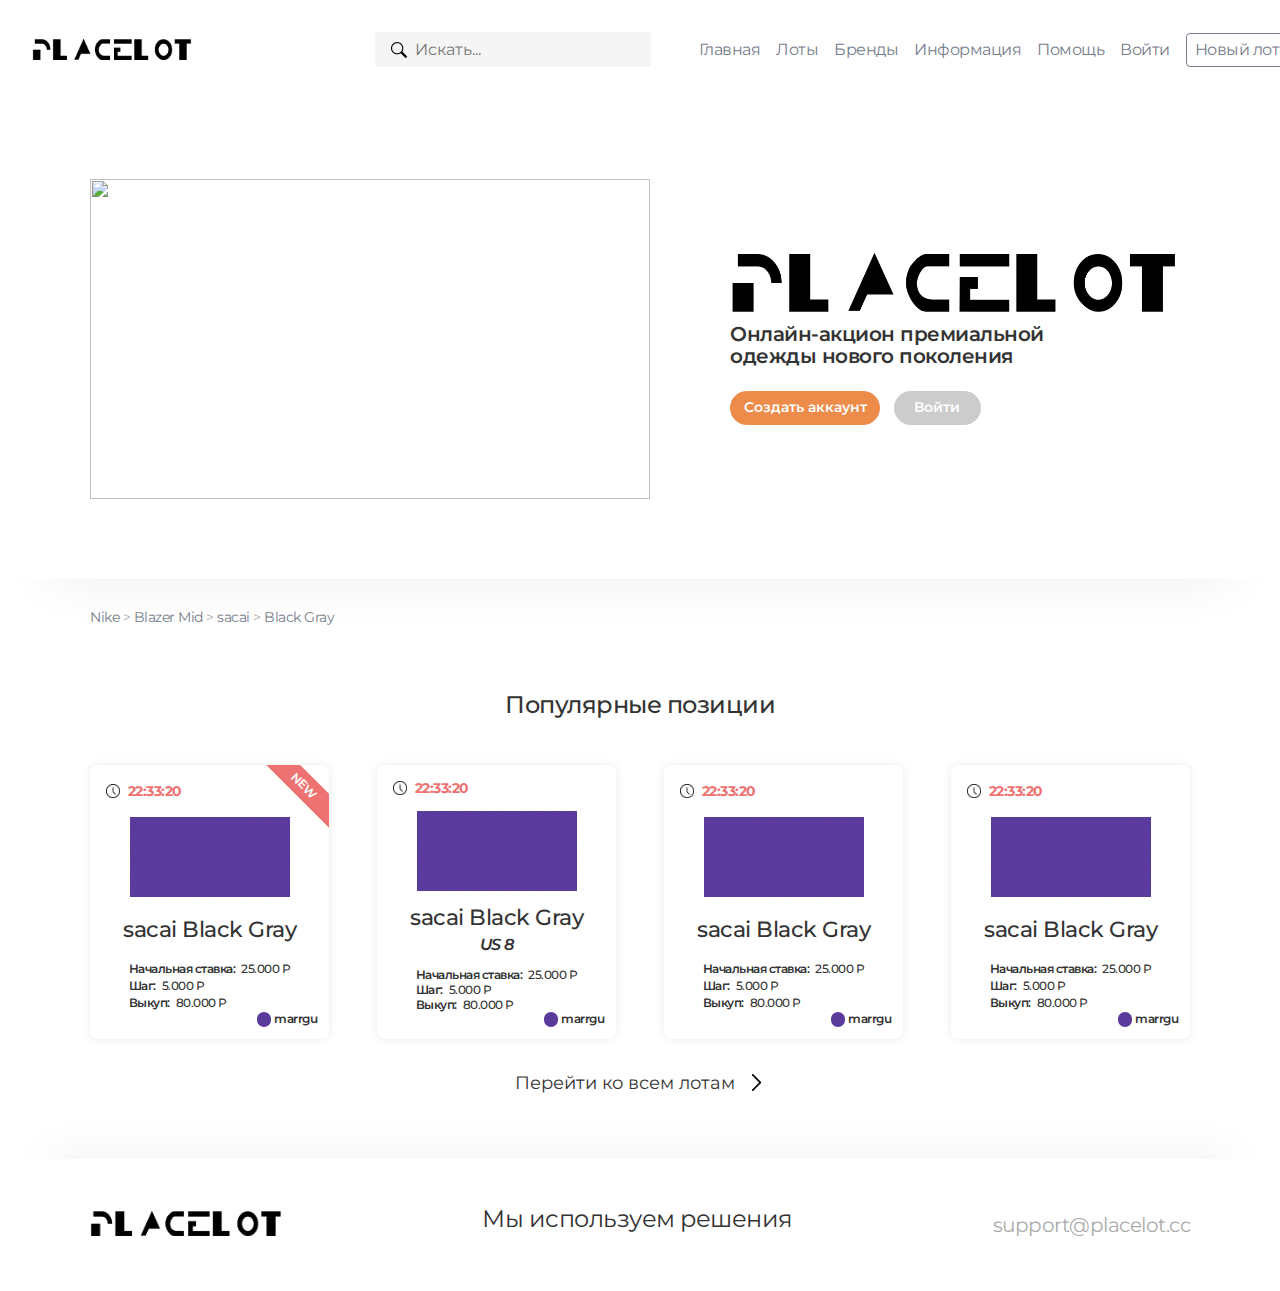
==== index.html @ b5e35ce7 "v0.35" ====
<!DOCTYPE html>
<html lang="en">
<head>
    <title>Document</title>
    <meta charset="UTF-8">
    <meta name="viewport" content="width=1340">
    <link
        href="https://fonts.googleapis.com/css?family=Montserrat:400,500,600,700&display=swap&subset=cyrillic,cyrillic-ext,latin-ext"
        rel="stylesheet">
    <link rel="stylesheet" href="assets/css/main.css">
</head>
<body>
    <header>
        <div class="topbar">
            <div class="topbar__logo">
                <img src="assets/img/logo.png" alt="logo" class="topbar__logo--image">
            </div>
            <div class="topbar-search">
                <span class="topbar-search__icon"></span>
                <input type="search" class="topbar-search__input" placeholder="Искать...">
            </div>
            <div class="topbar-menu">
                <a href="#link" class="topbar-menu__link">Главная</a>
                <a href="#link" class="topbar-menu__link">Лоты</a>
                <a href="#link" class="topbar-menu__link">Бренды</a>
                <a href="#link" class="topbar-menu__link">Информация</a>
                <a href="#link" class="topbar-menu__link">Помощь</a>
                <a href="#link" class="topbar-menu__link">Войти</a>
                <a href="#link" class="topbar-menu__link topbar-menu__link--bordered">Новый лот</a>
            </div>
        </div>
        <div class="preview">
            <div class="preview__inner">
                <img src="" class="preview__image">
                <div class="preview__desk">
                    <h1 class="preview__title"><img src="assets/img/logo.png" alt="PLACELOT" class="preview__title--image"></h1>
                    <div class="preview__description">Онлайн-акцион премиальной одежды нового поколения</div>
                    <div class="preview__buttons">
                        <button class="preview__button preview__button--oragne">Создать аккаунт</button>
                        <button class="preview__button">Войти</button>
                    </div>
                </div>
            </div>
        </div>
    </header>
    <main>
        <div class="page-part">
            <div class="page-part__breadcrumb">
                <a href="#link">Nike</a> > <a href="#link">Blazer Mid</a> > <a href="#link">sacai</a> > <a
                    href="#link">Black Gray</a>
            </div>
            <h2 class="page-part__title">Популярные позиции</h2>
            <div class="page-part__container">
                <div class="place-ground">
                    <div class="place-ground-lead" data-new="true">
                        <div class="place-ground-lead__timer">
                            <span class="icon__timer"></span>
                            <span>22:33:20</span>
                        </div>
                        <img src="assets/img/color.png" alt="" class="place-ground-lead__image">
                        <span class="place-ground-lead__title">sacai Black Gray</span>
                        <div class="place-ground-lead-info">
                            <div class="place-ground-lead__info">
                                <span class="place-ground-lead__info--0">Начальная ставка:</span>
                                <span class="place-ground-lead__info--1">25.000 Р</span>
                            </div>
                            <div class="place-ground-lead__info">
                                <span class="place-ground-lead__info--0">Шаг:</span>
                                <span class="place-ground-lead__info--1">5.000 Р</span>
                            </div>
                            <div class="place-ground-lead__info">
                                <span class="place-ground-lead__info--0">Выкуп:</span>
                                <span class="place-ground-lead__info--1">80.000 Р</span>
                            </div>
                        </div>
                        <div class="place-ground-lead-author">
                            <img src="assets/img/color.png" class="place-ground-lead-author__avatar">
                            <span class="place-ground-lead-author__name">marrgu</span>
                        </div>
                    </div>
                    <div class="place-ground-lead">
                        <div class="place-ground-lead__timer">
                            <span class="icon__timer"></span>
                            <span>22:33:20</span>
                        </div>
                        <img src="assets/img/color.png" alt="" class="place-ground-lead__image">
                        <span class="place-ground-lead__title">sacai Black Gray</span>
                        <span class="place-ground-lead__mark">US 8</span>
                        <div class="place-ground-lead-info">
                            <div class="place-ground-lead__info">
                                <span class="place-ground-lead__info--0">Начальная ставка:</span>
                                <span class="place-ground-lead__info--1">25.000 Р</span>
                            </div>
                            <div class="place-ground-lead__info">
                                <span class="place-ground-lead__info--0">Шаг:</span>
                                <span class="place-ground-lead__info--1">5.000 Р</span>
                            </div>
                            <div class="place-ground-lead__info">
                                <span class="place-ground-lead__info--0">Выкуп:</span>
                                <span class="place-ground-lead__info--1">80.000 Р</span>
                            </div>
                        </div>
                        <div class="place-ground-lead-author">
                            <img src="assets/img/color.png" class="place-ground-lead-author__avatar">
                            <span class="place-ground-lead-author__name">marrgu</span>
                        </div>
                    </div>
                    <div class="place-ground-lead">
                        <div class="place-ground-lead__timer">
                            <span class="icon__timer"></span>
                            <span>22:33:20</span>
                        </div>
                        <img src="assets/img/color.png" alt="" class="place-ground-lead__image">
                        <span class="place-ground-lead__title">sacai Black Gray</span>
                        <div class="place-ground-lead-info">
                            <div class="place-ground-lead__info">
                                <span class="place-ground-lead__info--0">Начальная ставка:</span>
                                <span class="place-ground-lead__info--1">25.000 Р</span>
                            </div>
                            <div class="place-ground-lead__info">
                                <span class="place-ground-lead__info--0">Шаг:</span>
                                <span class="place-ground-lead__info--1">5.000 Р</span>
                            </div>
                            <div class="place-ground-lead__info">
                                <span class="place-ground-lead__info--0">Выкуп:</span>
                                <span class="place-ground-lead__info--1">80.000 Р</span>
                            </div>
                        </div>
                        <div class="place-ground-lead-author">
                            <img src="assets/img/color.png" class="place-ground-lead-author__avatar">
                            <span class="place-ground-lead-author__name">marrgu</span>
                        </div>
                    </div>
                    <div class="place-ground-lead">
                        <div class="place-ground-lead__timer">
                            <span class="icon__timer"></span>
                            <span>22:33:20</span>
                        </div>
                        <img src="assets/img/color.png" alt="" class="place-ground-lead__image">
                        <span class="place-ground-lead__title">sacai Black Gray</span>
                        <div class="place-ground-lead-info">
                            <div class="place-ground-lead__info">
                                <span class="place-ground-lead__info--0">Начальная ставка:</span>
                                <span class="place-ground-lead__info--1">25.000 Р</span>
                            </div>
                            <div class="place-ground-lead__info">
                                <span class="place-ground-lead__info--0">Шаг:</span>
                                <span class="place-ground-lead__info--1">5.000 Р</span>
                            </div>
                            <div class="place-ground-lead__info">
                                <span class="place-ground-lead__info--0">Выкуп:</span>
                                <span class="place-ground-lead__info--1">80.000 Р</span>
                            </div>
                        </div>
                        <div class="place-ground-lead-author">
                            <img src="assets/img/color.png" class="place-ground-lead-author__avatar">
                            <span class="place-ground-lead-author__name">marrgu</span>
                        </div>
                    </div>
                </div>
                <button class="place-ground-go-next">
                    <span>Перейти ко всем лотам</span>
                    <span class="icon__chevron-right"></span>
                </button>
            </div>
        </div>
    </main>
    <footer>
        <div class="footer">
            <section>
                <img src="assets/img/logo.png" alt="PLACELOT" class="footer__logo">
            </section>
            <section>
                <h2 class="footer__title">Мы используем решения</h2>
            </section>
            <section>
                <div class="footer__info">support@placelot.cc</div>
            </section>
        </div>
    </footer>
</body>
</html>
---- assets/css/main.css ----
*, ::before, ::after {
    position: relative;
    box-sizing: border-box;
}

body {
    padding: 0;
    margin: 0;
    font-size: 16px;
    font-family: 'Montserrat', sans-serif;
    /* background: #fafafa; */
    line-height: 1;
    letter-spacing: -0.5px;
    color: #333;
}

header {
    background: white;
    /* border-bottom: 0.075em solid #ccc; */
}

button, input {
    display: inline-block;
    font: inherit;
    color: inherit;
    line-height: 1;
    padding: unset;
    background: unset;
    border: unset;
    outline: unset;
    -webkit-appearance: unset;
}

input[type="checkbox"] {
    -webkit-appearance: checkbox;
}

strong {
    font-size: 1.1em;
}

a {
    color: #767d8c;
    text-decoration: none;
}

a.ghost {
    position: absolute;
    top: 0;
    left: 0;
    right: 0;
    bottom: 0;
    z-index: 12;
}

.hidden, [hidden] {
    display: none !important;
}

.marked {
    color: #ffc500;
}

/* Colours */

.darkgray {
    color: #3e4147;
}

.gray {
    color: #686c75;
}

.white {
    color: white;
}

/* ScrollBar */

.cool-overflow::-webkit-scrollbar {
    width: 0.25em;
}

.cool-overflow::-webkit-scrollbar-track {
    background: rgba(0, 0, 0, 0.1);
    border-radius: 10em;
}

.cool-overflow::-webkit-scrollbar-thumb {
    background: #aab2b9;
    border-radius: 10em;
}

/* Icons */

[class *="icon"] {
    display: inline-block;
    background: no-repeat center/contain;
    width: 1em;
    height: 1em;
}

.icon__chevron-right {
    background-image: url("../img/icons/chevron-right.png");
    margin-left: 0.75em;
}

.icon__timer {
    background-image: url("../img/icons/clock.png");
    margin-right: 0.5em;
}

/* Topbar */

.topbar {
    display: flex;
    align-items: center;
    padding: 2em;
    width: 1320px;
    margin: 0 auto;
}

.topbar__logo {
    display: flex;
    flex: 1;
}

.topbar__logo--image {
    width: 10em;
}

.topbar-search {
    display: flex;
    align-items: center;
    justify-content: flex-start;
    padding: 0.5em 1em;
    background: #f5f5f5;
    border-radius: 0.25em;
}

.topbar-search__input {
    color: #767d8c;
}

.topbar-search__icon {
    background-image: url("../img/icons/search.png");
    margin-right: 0.5em;
}

.topbar-menu {
    display: flex;
    align-items: center;
    margin-left: 2em;
}

.topbar-menu__link {
    margin-left: 1em;
    font-weight: 400;
    transition: 0.125s linear color;
}

.topbar-menu__link:hover {
    color: #333;
}

.topbar-menu__link--bordered {
    padding: 0.5em;
    border: 0.05em solid #767d8c;
    border-radius: 0.25em;
    transition: 0.2s linear color, 0.2s linear background-color, 0.2s linear border-color;
}

.topbar-menu__link--bordered:hover {
    background: #767d8c;
    border-color: transparent;
    color: white;
    text-shadow: unset;
}

/* Preview */

.preview {
    padding: 5em 0;
    box-shadow: 0 50px 50px -50px #ededed;
}

.preview__image {
    width: 35em;
    height: 20em;
    object-fit: contain;
}

.preview__inner {
    display: flex;
    align-items: center;
    /* justify-content: center; */
    width: 1100px;
    margin: 0 auto;
}

.preview__desk {
    display: inline-grid;
    margin-left: 5em;
}

.preview__title {
    margin: 0;
    margin-bottom: 0.35em;
}

.preview__title--image {
    display: block;
    width: 14em;
}

.preview__description {
    width: 16em;
    font-size: 1.25em;
    font-weight: 600;
    line-height: 1.1;
}

.preview__buttons {
    display: flex;
    margin-top: 1.5em;
}

.preview__button {
    padding: 0.75em 1em;
    margin-right: 1em;
    background: #ccc;
    border-radius: 5em;
    color: white;
    font-size: 0.85em;
    font-weight: 600;
    cursor: pointer;
}

.preview__button:last-child {
    padding: 0.75em 1.5em;
    margin: 0;
}

.preview__button--oragne {
    background: #ed8b4a;
}

/* Main */

main {
    width: 1100px;
    margin: 2em auto;
}

/* Page Part */

.page-part {
    display: grid;
}

.page-part__breadcrumb {
    margin-bottom: 5em;
    font-size: 0.85em;
    color: #9c9c9c;
}

.page-part__breadcrumb>a:hover {
    color: #333;
    text-decoration: underline;
}

.page-part__title {
    font-weight: 500;
    text-align: center;
    margin: 0;
    margin-bottom: 2em;
}

/* Lead */

.lead {
    display: flex;
    justify-content: space-between;
}

.lead-info {
    display: grid;
    grid-gap: 2em;
    align-content: flex-start;
    width: 35em;
}

.lead-info__image {
    background: whitesmoke;
    width: inherit;
    height: 20em;
    object-fit: contain;
}

.lead-info__description {
    display: inline-block;
    word-break: break-word;
    font-weight: 500;
    color: #4c4c4c;
    line-height: 1.25;
}

.lead-details {
    display: grid;
    grid-gap: 0.5em;
    padding-top: 2em;
    border-top: 0.075em solid #aab2b9;
}

.lead-details__row {
    font-size: 0.85em;
}

.lead-details__row--0 {
    font-weight: 600;
}

.lead-details__row:first-child {
    margin-bottom: 1.5em;
}

.lead-details__row:last-child {
    margin-top: 1.5em;
}

.lead-ment {
    display: grid;
    align-content: flex-start;
    width: 25em;
}

.lead-ment__title {
    font-size: 2em;
    font-weight: 600;
    padding-bottom: 1em;
    margin-bottom: 1em;
    border-bottom: 0.025em solid #aab2b9;
    text-align: center;
}

.lead-ment__finaces {
    display: grid;
    width: 18em;
    margin: 0 auto;
}

.lead-ment__timeout {
    display: inline-flex;
    align-items: center;
    justify-self: center;
    margin-bottom: 1.5em;
}

.lead-ment__timeout--icon {}

.lead-ment__timeout--text {
    font-size: 1.25em;
    font-weight: 700;
    color: #e0a22e;
}

.lead-ment__info {
    margin-bottom: 0.5em;
}

.lead-ment__info--0 {
    font-size: 1.25em;
    font-weight: 700;
    color: #9e9e9e;
    margin-right: 0.25em;
}

.lead-ment__info--1 {
    font-size: 1.25em;
    font-weight: 700;
    color: #4cae0a;
}

.lead-ment__info--2 {
    font-size: 1.25em;
    font-weight: 700;
}

.lead-make-bet {
    display: grid;
    grid-gap: 1em;
    justify-items: center;
    margin-top: 2em;
}

.lead-make-bet__sum {
    padding: 0.75em 1.5em;
    background: #efefef;
    border: 0.05em solid #ccc;
    border-radius: 2.25em;
    font-weight: 500;
}

.lead-make-bet__add-sum {
    display: flex;
}

.lead-make-bet__add-sum--button {
    padding-bottom: 0.25em;
    border-bottom: 0.05em solid;
    font-weight: 600;
    cursor: pointer;
    transition: .125s linear border-color;
}

.lead-make-bet__add-sum--button:first-child {
    margin-right: 1em;
}

.lead-make-bet__add-sum--button:hover {
    border-color: transparent;
}

.lead-make-bet__button {
    padding: 0.75em 1.5em;
    background: #4cae0a;
    border: 0.05em solid #a1c588;
    border-radius: 2.25em;
    font-size: 0.9em;
    font-weight: 700;
    color: white;
    cursor: pointer;
    transition: 0.125s linear background-color;
}

.lead-make-bet__button:hover {
    background: #48a00a;
}

.lead-history {
    margin-top: 2em;
}

.lead-history__title {
    font-size: 1.5em;
    font-weight: 600;
    text-align: center;
    margin-bottom: 1em;
}

.lead-history__inner {
    max-height: 8em;
    overflow: auto;
}

.lead-history__bet {
    display: flex;
    align-items: center;
    padding: 0.5em 0.75em;
}

.lead-history__bet:nth-child(even) {
    background: #f5f5f5;
}

.lead-history__info {
    display: flex;
    align-items: center;
}

.lead-history__info--image {
    display: block;
    width: 1.5em;
    height: 1.5em;
    background: rebeccapurple;
    border-radius: 100%;
    margin-right: 0.5em;
}

.lead-history__info--username {
    font-size: 1.1em;
    font-weight: 600;
    margin-right: 0.25em;
}

.lead-history__action {
    font-size: 0.9em;
    font-weight: 400;
}

.lead-history__time {
    flex: 1;
    direction: rtl;
    font-size: 0.75em;
}

/* Profile */

.profile {
    display: flex;
    justify-content: space-between;
}

.profile-info {
    display: flex;
    align-items: center;
    width: 35em;
}

.profile-info__avatar {
    padding: 0.25em;
    width: 10em;
    height: 10em;
    border: 0.125em solid #767d8c;
    border-radius: 100%;
}

.profile-info__details {
    margin-left: 2em;
}

.profile-info__nickname {
    display: flex;
    align-items: center;
}

.profile-info__nickname--nickname {
    font-size: 1.5em;
    font-weight: 600;
    text-transform: lowercase;
}

.profile-info__registartion-time {
    margin-top: 0.5em;
    font-size: 0.85em;
}

.profile-info__achievements {
    display: grid;
    grid-gap: 0.5em;
    margin-top: 1.25em;
}

.profile-info__achievements>span {
    font-size: 0.85em;
    font-weight: 500;
}

.profile-level {
    display: grid;
}

.profile-level__lvl {
    margin-bottom: 0.25em;
    font-weight: 500;
}

.profile-level-progress-bar {
    width: 100%;
    height: 0.25em;
    background: #d7deec;
    border-radius: 10em;
}

.profile-level-progress-bar__filled {
    position: absolute;
    width: 75%;
    height: 100%;
    background: #47beca;
    background: #51c36a;
    background: #767d8c;
    border-radius: inherit;
}

.profile-bages {
    display: flex;
    margin-top: 1.25em;
}

.profile-bages__bage {
    padding: 0.4em 1em;
    margin-right: 0.75em;
    border-radius: 10em;
    font-size: 0.75em;
    font-weight: 600;
    color: white;
}

.profile-bages__bage:last-child {
    margin: 0;
}

.profile-bages__bage--blue {
    background: #43638c;
}

.profile-bages__bage--green {
    background: #4dc756;
}

.profile-bages__bage--pink {
    background: #d668be;
}

.profile-personal-page {
    display: grid;
    align-content: flex-start;
    background: white;
    border-radius: 0.5em;
    flex: 1;
}

.profile-personal-page__header {
    padding: 1em;
    border-radius: 0.5em 0.5em 0 0;
    box-shadow: 0 6px 10px -6px #ccc;
    background: whitesmoke;
    font-size: 1em;
    font-weight: 600;
    text-align: center;
    text-transform: uppercase;
}

.profile-personal-page__body {
    height: 250px;
    background: #ccc;
    border-radius: 0 0 0.5em 0.5em;
}

/* Reveal Block  */

.reveal-block {
    margin-top: 2em;
}

.reveal-block__summary {
    display: flex;
    padding: 0.25em 0;
    border-bottom: 0.075em solid;
    font-size: 1.25em;
    font-weight: 500;
    cursor: pointer;
}

.reveal-block__content {
    display: none;
    margin-top: 2.5em;
}

.reveal-block__summary::after {
    content: "\002B";
    font-size: 1.5em;
    font-weight: bold;
    text-align: right;
    line-height: 50%;
    flex: 1;
}

.reveal-block--revealed .reveal-block__summary::after {
    content: "\2013";
}

.reveal-block--revealed {}

.reveal-block--revealed .reveal-block__content {
    display: block;
}

/* Place Ground  */

.place-ground {
    display: grid;
    grid-gap: 3em;
    grid-template-columns: repeat(4, 1fr);
}

.place-ground-lead {
    display: grid;
    grid-gap: 1em;
    justify-items: center;
    padding: 1em;
    border-radius: 0.5em;
    box-shadow: 0 0 10px 0px #eaeaea;
    overflow: hidden;
}

.place-ground-lead__add-time {
    font-size: 0.85em;
    font-weight: 500;
    justify-self: flex-start;
}

.place-ground-lead__image {
    width: 10em;
    height: 5em;
    object-fit: cover;
}

.place-ground-lead__title {
    font-size: 1.35em;
    font-weight: 500;
}

.place-ground-lead__mark {
    margin-top: -0.5em;
    font-weight: 600;
    font-style: italic;
}

.place-ground-lead__state {
    padding: 0.5em 1.25em;
    background: #67b76c;
    border-radius: 10em;
    font-weight: 600;
    color: white;
}

.place-ground-lead__timer {
    display: flex;
    align-items: center;
    justify-self: left;
    color: #ee7272;
    font-size: 0.9em;
    font-weight: bold;
}

.place-ground-lead-info {
    display: grid;
    row-gap: 0.25em;
    margin-bottom: 1em;
    font-size: 0.75em;
}

.place-ground-lead__info {
    display: flex;
}

.place-ground-lead__info--0 {
    margin-right: 0.5em;
    font-weight: 600;
}

.place-ground-lead__info--1 {
    font-weight: 500;
}

.place-ground-lead-author {
    position: absolute;
    right: 0.75em;
    bottom: 0.75em;
    display: flex;
    align-items: center;
}

.place-ground-lead-author__avatar {
    width: 0.9em;
    height: 0.9em;
    object-fit: cover;
    border-radius: 100%;
}

.place-ground-lead-author__name {
    font-size: 0.75em;
    font-weight: 600;
    margin-left: 0.25em;
}

.place-ground-lead[data-new="true"]::after {
    content: 'NEW';
    position: absolute;
    top: 0;
    right: 0;
    padding: 0.5em 3em;
    background: #ee7272;
    transform: rotate(45deg) translate(2em, -1em);
    color: white;
    font-size: 0.75em;
    font-weight: 600;
}

.place-ground-go-next {
    display: flex;
    align-items: center;
    margin: 2em auto;
    font-size: 1.1em;
    font-weight: 400;
    cursor: pointer;
}

/* Footer */

footer {
    padding: 3em 0;
    box-shadow: 0 -50px 50px -50px #ededed;
}

.footer {
    display: flex;
    align-items: center;
    justify-content: space-between;
    width: 1100px;
    margin: 0 auto;
}

.footer__logo {
    width: 12em;
}

.footer__title {
    margin: 0;
    margin-bottom: 0.5em;
    font-weight: 400;
}

.footer__info {
    font-size: 1.25em;
    color: #ababab;
}
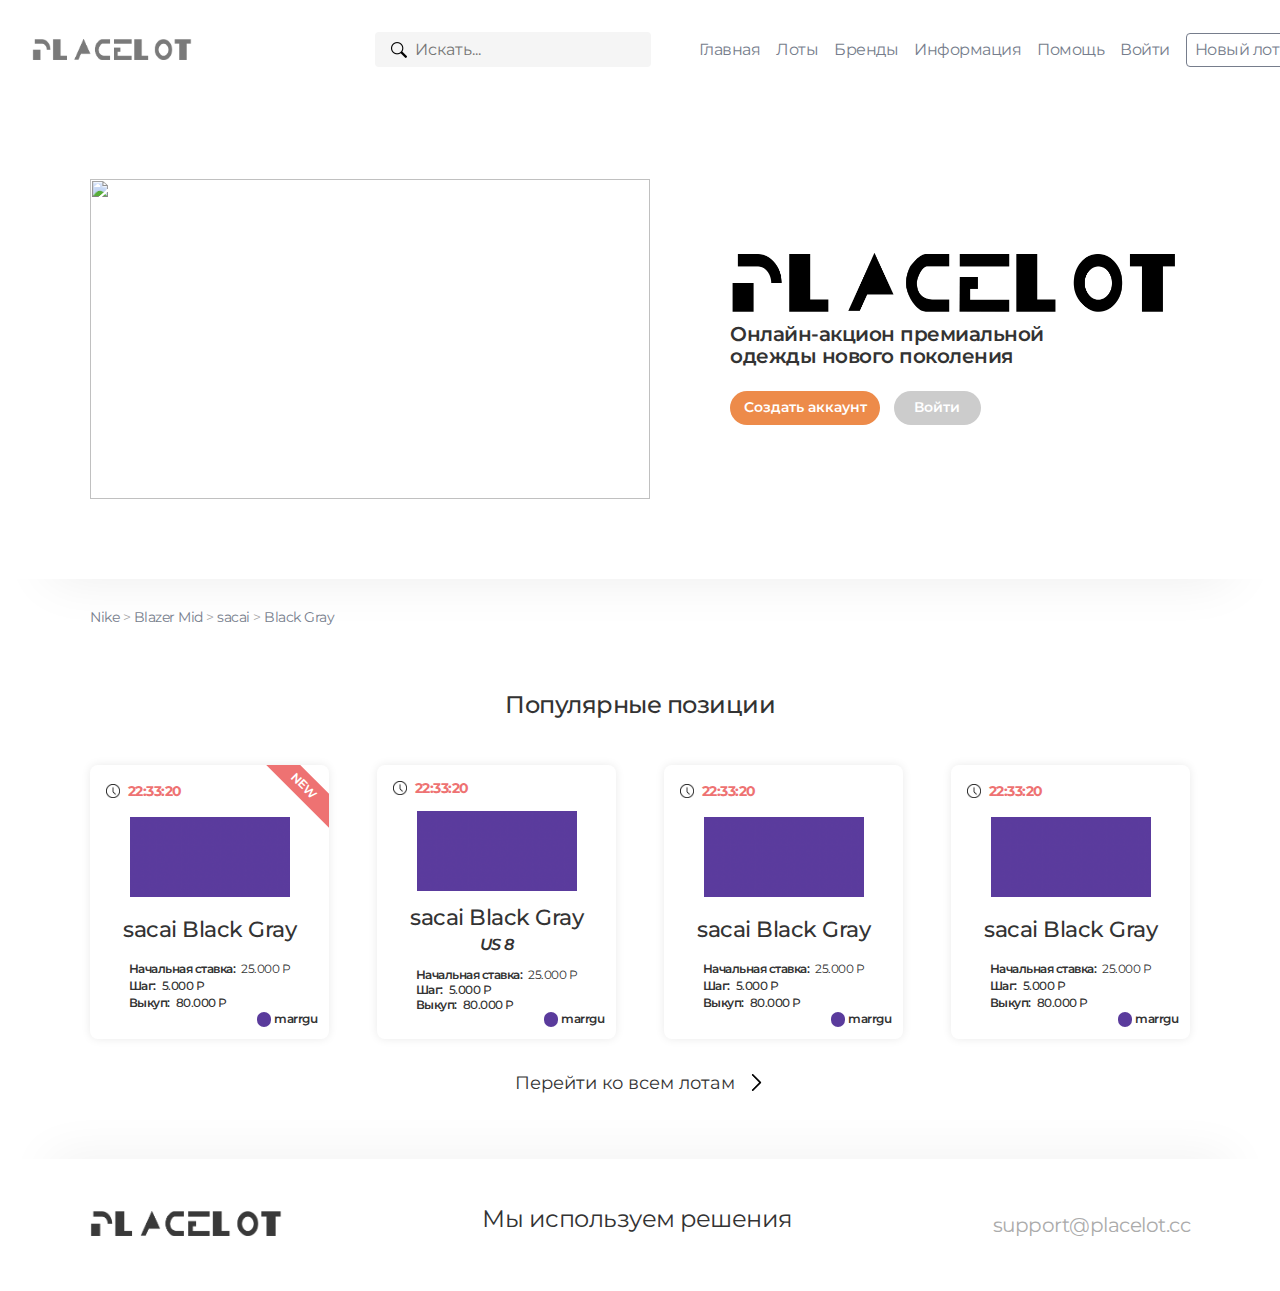
==== commit 7656d928: "v0.4" ====
--- a/index.html
+++ b/index.html
@@ -13,7 +13,7 @@
     <header>
         <div class="topbar">
             <div class="topbar__logo">
-                <img src="assets/img/logo.png" alt="logo" class="topbar__logo--image">
+                <img src="assets/img/logo-top.png" alt="logo" class="topbar__logo--image">
             </div>
             <div class="topbar-search">
                 <span class="topbar-search__icon"></span>
@@ -62,7 +62,7 @@
                         <div class="place-ground-lead-info">
                             <div class="place-ground-lead__info">
                                 <span class="place-ground-lead__info--0">Начальная ставка:</span>
-                                <span class="place-ground-lead__info--1">25.000 Р</span>
+                                <span class="place-ground-lead__info--green">25.000 Р</span>
                             </div>
                             <div class="place-ground-lead__info">
                                 <span class="place-ground-lead__info--0">Шаг:</span>
@@ -89,7 +89,7 @@
                         <div class="place-ground-lead-info">
                             <div class="place-ground-lead__info">
                                 <span class="place-ground-lead__info--0">Начальная ставка:</span>
-                                <span class="place-ground-lead__info--1">25.000 Р</span>
+                                <span class="place-ground-lead__info--green">25.000 Р</span>
                             </div>
                             <div class="place-ground-lead__info">
                                 <span class="place-ground-lead__info--0">Шаг:</span>
@@ -115,7 +115,7 @@
                         <div class="place-ground-lead-info">
                             <div class="place-ground-lead__info">
                                 <span class="place-ground-lead__info--0">Начальная ставка:</span>
-                                <span class="place-ground-lead__info--1">25.000 Р</span>
+                                <span class="place-ground-lead__info--green">25.000 Р</span>
                             </div>
                             <div class="place-ground-lead__info">
                                 <span class="place-ground-lead__info--0">Шаг:</span>
@@ -141,7 +141,7 @@
                         <div class="place-ground-lead-info">
                             <div class="place-ground-lead__info">
                                 <span class="place-ground-lead__info--0">Начальная ставка:</span>
-                                <span class="place-ground-lead__info--1">25.000 Р</span>
+                                <span class="place-ground-lead__info--green">25.000 Р</span>
                             </div>
                             <div class="place-ground-lead__info">
                                 <span class="place-ground-lead__info--0">Шаг:</span>
@@ -168,7 +168,7 @@
     <footer>
         <div class="footer">
             <section>
-                <img src="assets/img/logo.png" alt="PLACELOT" class="footer__logo">
+                <img src="assets/img/logo-bottom.png" alt="PLACELOT" class="footer__logo">
             </section>
             <section>
                 <h2 class="footer__title">Мы используем решения</h2>
--- a/assets/css/main.css
+++ b/assets/css/main.css
@@ -234,6 +234,11 @@
     font-size: 0.85em;
     font-weight: 600;
     cursor: pointer;
+    transition: .125s linear background-color;
+}
+
+.preview__button:hover {
+    background: #bbb;
 }
 
 .preview__button:last-child {
@@ -243,6 +248,10 @@
 
 .preview__button--oragne {
     background: #ed8b4a;
+}
+
+.preview__button--oragne:hover {
+    background: #e28445;
 }
 
 /* Main */
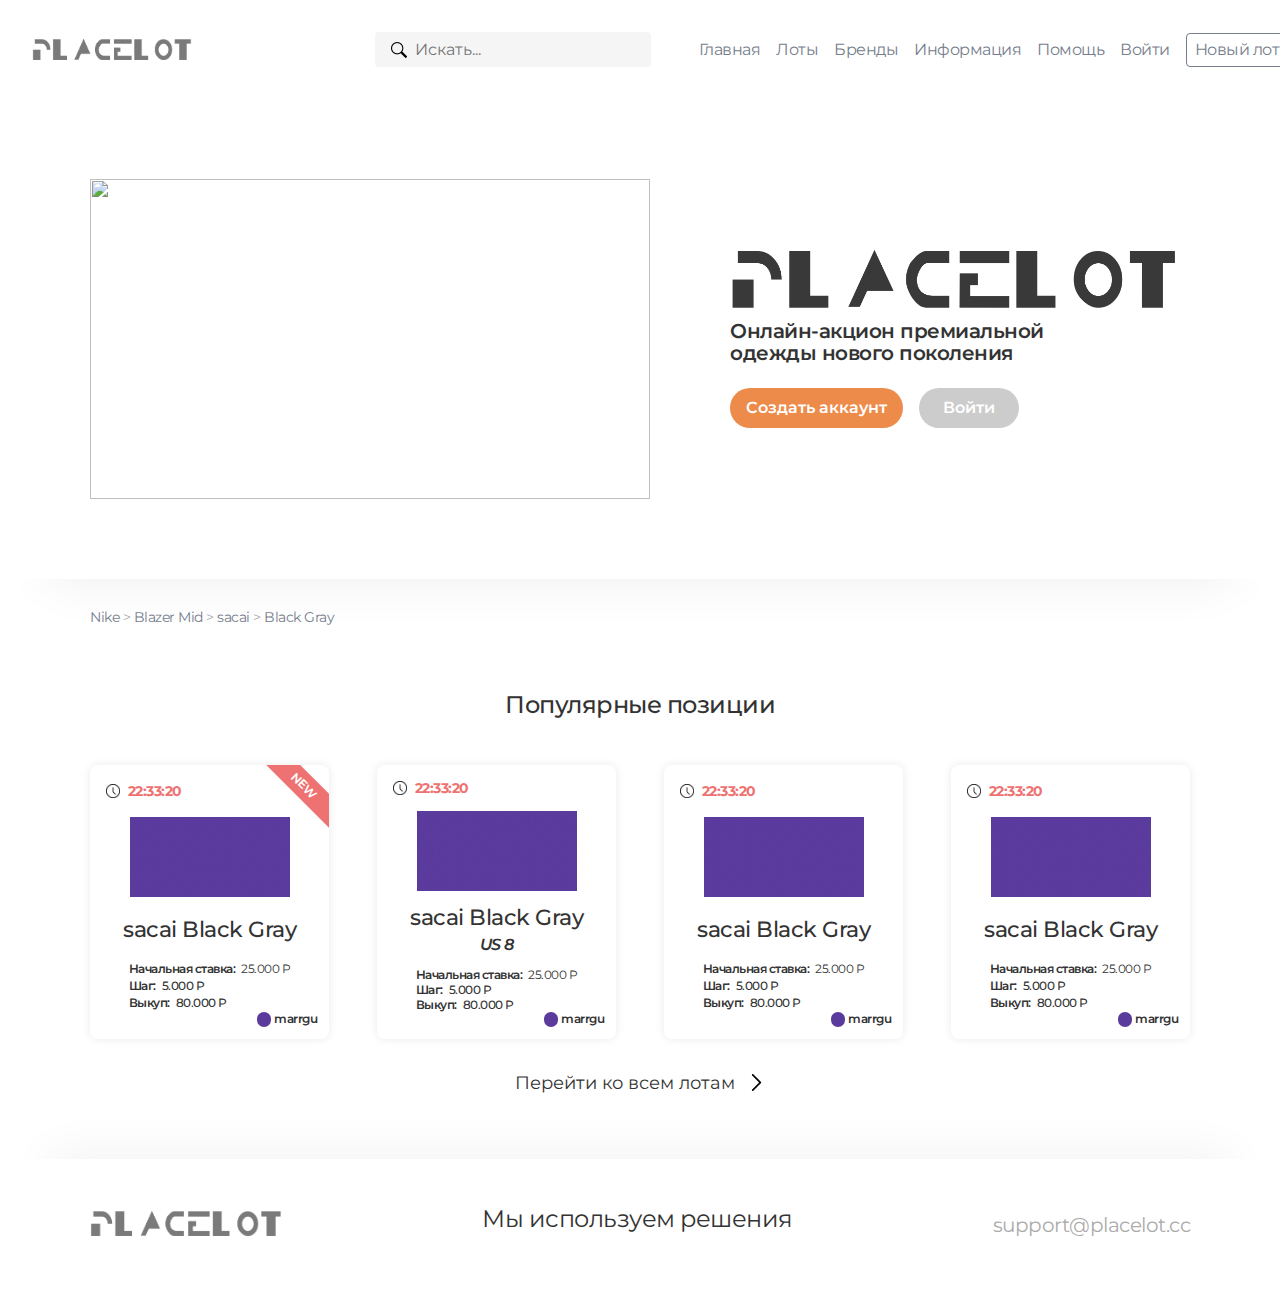
==== commit 60f6c30b: "v0.45" ====
--- a/index.html
+++ b/index.html
@@ -13,7 +13,7 @@
     <header>
         <div class="topbar">
             <div class="topbar__logo">
-                <img src="assets/img/logo-top.png" alt="logo" class="topbar__logo--image">
+                <img src="assets/img/logo.png" alt="logo" class="topbar__logo--image">
             </div>
             <div class="topbar-search">
                 <span class="topbar-search__icon"></span>
@@ -33,7 +33,7 @@
             <div class="preview__inner">
                 <img src="" class="preview__image">
                 <div class="preview__desk">
-                    <h1 class="preview__title"><img src="assets/img/logo.png" alt="PLACELOT" class="preview__title--image"></h1>
+                    <h1 class="preview__title"><img src="assets/img/logo-center.png" alt="PLACELOT" class="preview__title--image"></h1>
                     <div class="preview__description">Онлайн-акцион премиальной одежды нового поколения</div>
                     <div class="preview__buttons">
                         <button class="preview__button preview__button--oragne">Создать аккаунт</button>
@@ -168,7 +168,7 @@
     <footer>
         <div class="footer">
             <section>
-                <img src="assets/img/logo-bottom.png" alt="PLACELOT" class="footer__logo">
+                <img src="assets/img/logo.png" alt="PLACELOT" class="footer__logo">
             </section>
             <section>
                 <h2 class="footer__title">Мы используем решения</h2>
--- a/assets/css/main.css
+++ b/assets/css/main.css
@@ -231,7 +231,7 @@
     background: #ccc;
     border-radius: 5em;
     color: white;
-    font-size: 0.85em;
+    font-size: 1em;
     font-weight: 600;
     cursor: pointer;
     transition: .125s linear background-color;
